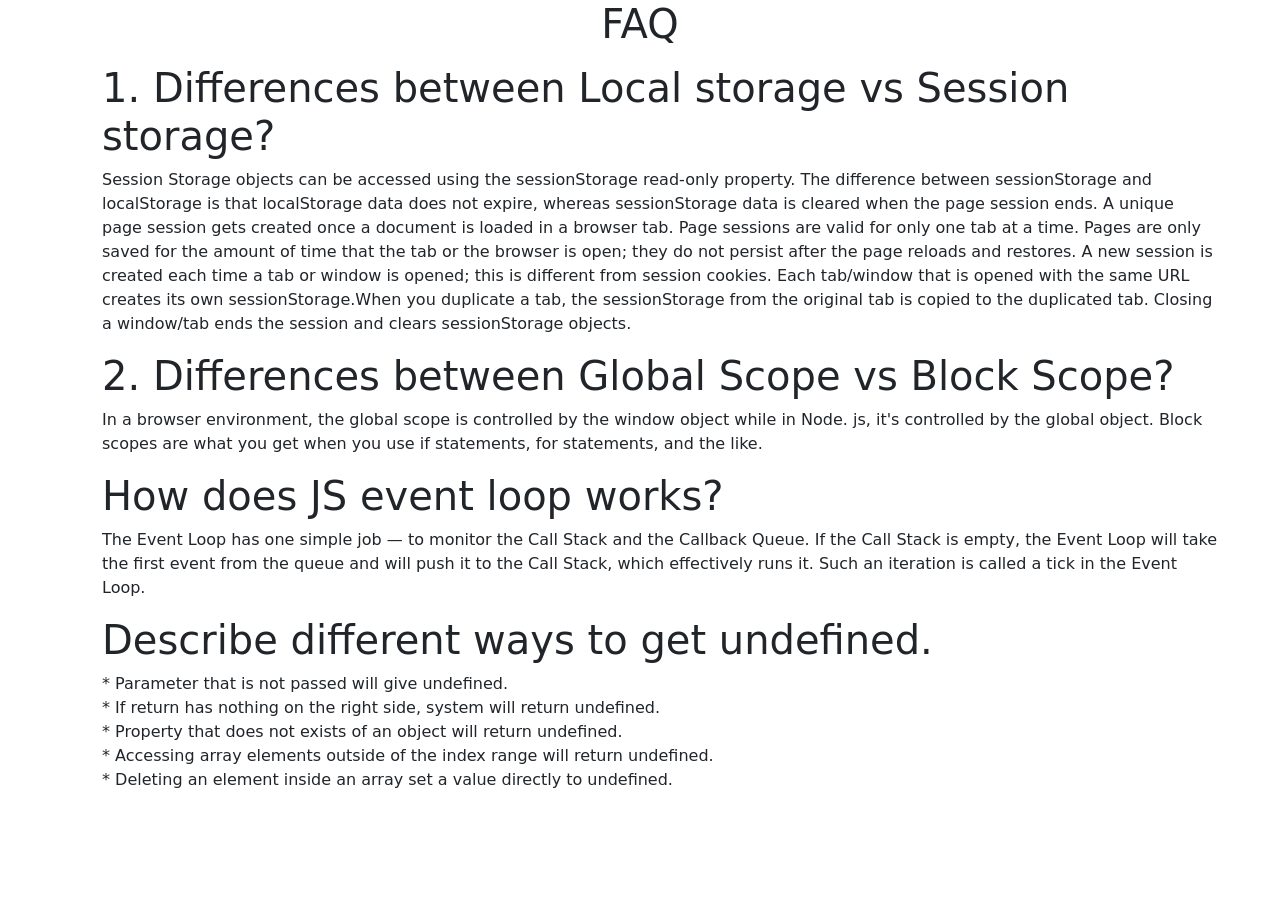
==== Blog-site to netlify/index.html @ 633bd64a "Blog deployed in netlify and there is a folder added for netlyfi" ====
<!doctype html>
<html lang="en">

<head>
    <meta charset="utf-8">
    <meta name="viewport" content="width=device-width, initial-scale=1">
    <title>Blog Site</title>
    <link href="https://cdn.jsdelivr.net/npm/bootstrap@5.2.1/dist/css/bootstrap.min.css" rel="stylesheet"
        integrity="sha384-iYQeCzEYFbKjA/T2uDLTpkwGzCiq6soy8tYaI1GyVh/UjpbCx/TYkiZhlZB6+fzT" crossorigin="anonymous">
</head>

<body>

    <header class="container text-center">
        <h1>FAQ</h1>
    </header>

    <menu>
        <section class="container">
            <article>
                <h1>1. Differences between Local storage vs Session storage?</h1>
                <p>Session Storage objects can be accessed using the sessionStorage read-only property. The difference
                    between sessionStorage and localStorage is that localStorage data does not expire, whereas
                    sessionStorage data is cleared when the page session ends.

                    A unique page session gets created once a document is loaded in a browser tab. Page sessions are
                    valid for only one tab at a time. Pages are only saved for the amount of time that the tab or the
                    browser is open; they do not persist after the page reloads and restores. A new session is created
                    each time a tab or window is opened; this is different from session cookies. Each tab/window that is
                    opened with the same URL creates its own sessionStorage.When you duplicate a tab, the sessionStorage
                    from the original tab is copied to the duplicated tab. Closing a window/tab ends the session and
                    clears sessionStorage objects.</p>
            </article>
            <article>
                <h1>2. Differences between Global Scope vs Block Scope?</h1>
                <p>In a browser environment, the global scope is controlled by the window object while in Node. js, it's
                    controlled by the global object. Block scopes are what you get when you use if statements, for
                    statements, and the like.</p>
            </article>
            <article>
                <h1>How does JS event loop works?</h1>
                <p>The Event Loop has one simple job — to monitor the Call Stack and the Callback Queue. If the Call
                    Stack is empty, the Event Loop will take the first event from the queue and will push it to the Call
                    Stack, which effectively runs it. Such an iteration is called a tick in the Event Loop.</p>
            </article>
            <article>
                <h1>Describe different ways to get undefined.</h1>
                <p>
                    * Parameter that is not passed will give undefined. <br>
                    * If return has nothing on the right side, system will return undefined.<br>
                    * Property that does not exists of an object will return undefined.<br>
                    * Accessing array elements outside of the index range will return undefined.<br>
                    * Deleting an element inside an array
                    set a value directly to undefined.<br>
                </p>
            </article>
        </section>
    </menu>

    <script src="https://cdn.jsdelivr.net/npm/bootstrap@5.2.1/dist/js/bootstrap.bundle.min.js"
        integrity="sha384-u1OknCvxWvY5kfmNBILK2hRnQC3Pr17a+RTT6rIHI7NnikvbZlHgTPOOmMi466C8"
        crossorigin="anonymous"></script>
</body>

</html>
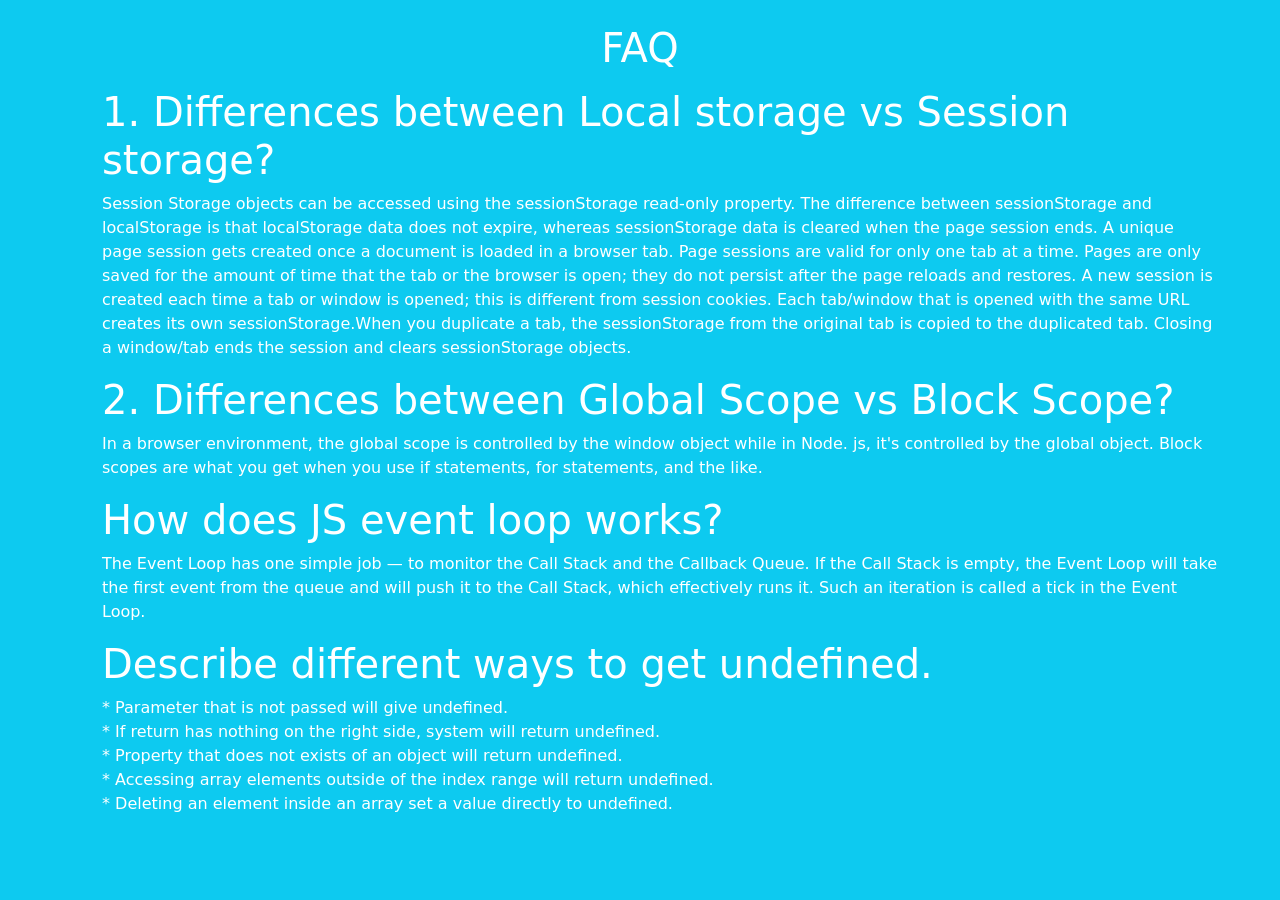
==== commit 3a08e612: "Done-" ====
--- a/Blog-site to netlify/index.html
+++ b/Blog-site to netlify/index.html
@@ -9,9 +9,9 @@
         integrity="sha384-iYQeCzEYFbKjA/T2uDLTpkwGzCiq6soy8tYaI1GyVh/UjpbCx/TYkiZhlZB6+fzT" crossorigin="anonymous">
 </head>
 
-<body>
+<body class="bg-info text-white">
 
-    <header class="container text-center">
+    <header class="container text-center mt-4">
         <h1>FAQ</h1>
     </header>
 
